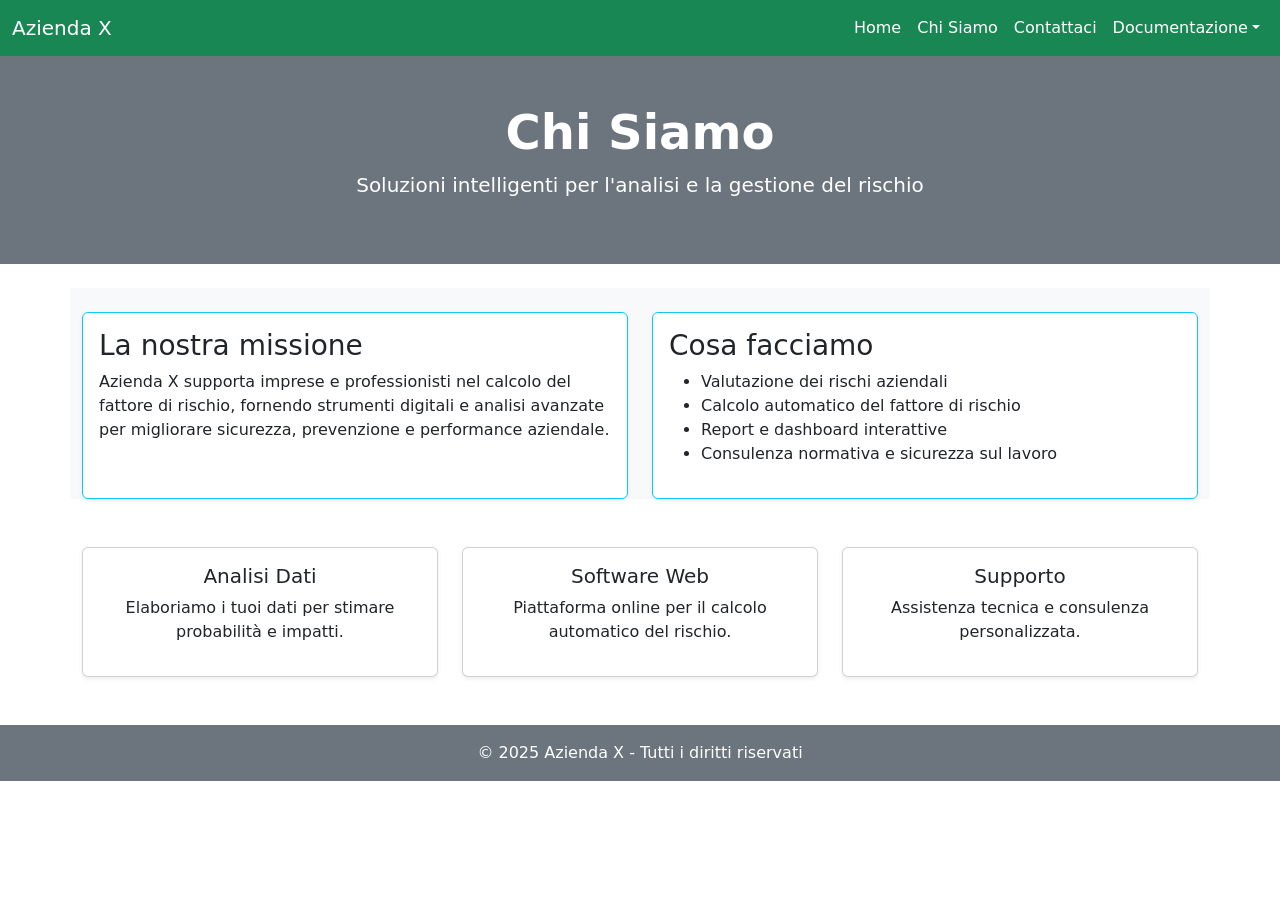
==== chiSiamo.html @ 0c45cf81 "create pagine index contattaci e chisiamo" ====
<!DOCTYPE html>
<html lang="en">
<head>
    <meta charset="UTF-8">
    <meta name="viewport" content="width=device-width, initial-scale=1.0">
    <title>Chi Siamo</title>


    <!-- Bootstrap css -->
    <link href="https://cdn.jsdelivr.net/npm/bootstrap@5.2.3/dist/css/bootstrap.min.css" rel="stylesheet" integrity="sha384-
    rbsA2VBKQhggwzxH7pPCaAqO46MgnOM80zW1RWuH61DGLwZJEdK2Kadq2F9CUG65" crossorigin="anonymous">

    

     <!-- My style css -->
    <link rel="stylesheet" href="">

</head>

<body>

    <!-- NAVBAR -->
     <!--Navbar-->

    <nav class="navbar navbar-expand-lg navbar-light bg-success">
        <div class="container-fluid">
            <a class="navbar-brand text-white" href="#">Azienda X</a>
            <button class="navbar-toggler" type="button" data-bs-toggle="collapse" data-bs-target="#navbarSupportedContent" aria-controls="navbarSupportedContent" aria-expanded="false" aria-label="Toggle navigation">
                <span class="navbar-toggler-icon"></span>
            </button>
            <div class="collapse navbar-collapse" id="navbarSupportedContent">
                <ul class="navbar-nav ms-auto mb-2 mb-lg-0">
                    <li class="nav-item">
                        <a class="nav-link text-white" aria-current="page" href="index.html">Home</a>
                    </li>
            
                    <li class="nav-item">
                        <a class="nav-link text-white" aria-current="page" href="chiSiamo.html">Chi Siamo</a>
                    </li>
                
                
                    <li class="nav-item">
                        <a class="nav-link text-white" aria-current="page" href="contattaci.html">Contattaci</a>
                    </li>

                <li class="nav-item dropdown">
                    <a class="nav-link dropdown-toggle text-white" href="#" role="button" data-bs-toggle="dropdown" aria-expanded="false">Documentazione</a>
                    <ul class="dropdown-menu">
                    <li class="nav-item"><a class="dropdown-item" href="">Fattore rischio</a></li>
                    </ul>
                </li>
                
                </ul>
            </div>
        </div>
    </nav>



    <!-- HEADER -->
    <header class="bg-secondary text-white text-center py-5">
    <div class="container">
        <h1 class="display-5 fw-bold">Chi Siamo</h1>
        <p class="lead">Soluzioni intelligenti per l'analisi e la gestione del rischio</p>
    </div>
    </header>


    <!-- CONTENUTO -->
    <section class="container my-5 bg-light">
        <div class="row g-4">
            <div class="col-md-6">
                <div class="card h-100 border-info shadow-sm p-3">
                    <h3>La nostra missione</h3>
                    <p>
                        Azienda X supporta imprese e professionisti nel calcolo del fattore di rischio,
                        fornendo strumenti digitali e analisi avanzate per migliorare sicurezza,
                        prevenzione e performance aziendale.
                    </p>
                </div>
            </div>
            
            <div class="col-md-6 ">
                <div class="card h-100 border-info shadow-sm p-3">
                    <h3>Cosa facciamo</h3>
                    <ul>
                        <li>Valutazione dei rischi aziendali</li>
                        <li>Calcolo automatico del fattore di rischio</li>
                        <li>Report e dashboard interattive</li>
                        <li>Consulenza normativa e sicurezza sul lavoro</li>
                    </ul>
                </div>
            </div>

        </div>
    </section>


    <!-- CARDS SERVIZI -->
    <section class="container my-5">
        <div class="row text-center g-4">

            <div class="col-md-4">
                <div class="card h-100 shadow-sm p-3">
                    <h5>Analisi Dati</h5>
                    <p>Elaboriamo i tuoi dati per stimare probabilità e impatti.</p>
                </div>
            </div>

            <div class="col-md-4">
                <div class="card h-100 shadow-sm p-3">
                    <h5>Software Web</h5>
                    <p>Piattaforma online per il calcolo automatico del rischio.</p>
                </div>
            </div>

            <div class="col-md-4">
                <div class="card h-100 shadow-sm p-3">
                    <h5>Supporto</h5>
                    <p>Assistenza tecnica e consulenza personalizzata.</p>
                </div>
            </div>

        </div>
    </section>


    <!-- FOOTER -->
    <footer class="bg-secondary text-white text-center py-3 mt-5">
        <p class="mb-0">© 2025 Azienda X - Tutti i diritti riservati</p>
    </footer>


  <!-- Bootstrap javascript -->
    <script src="https://cdn.jsdelivr.net/npm/bootstrap@5.2.3/dist/js/bootstrap.bundle.min.js" integrity="sha384-
    kenU1KFdBIe4zVF0s0G1M5b4hcpxyD9F7jL+jjXkk+Q2h455rYXK/7HAuoJl+0I4" crossorigin="anonymous"></script> 

</body>
</html>
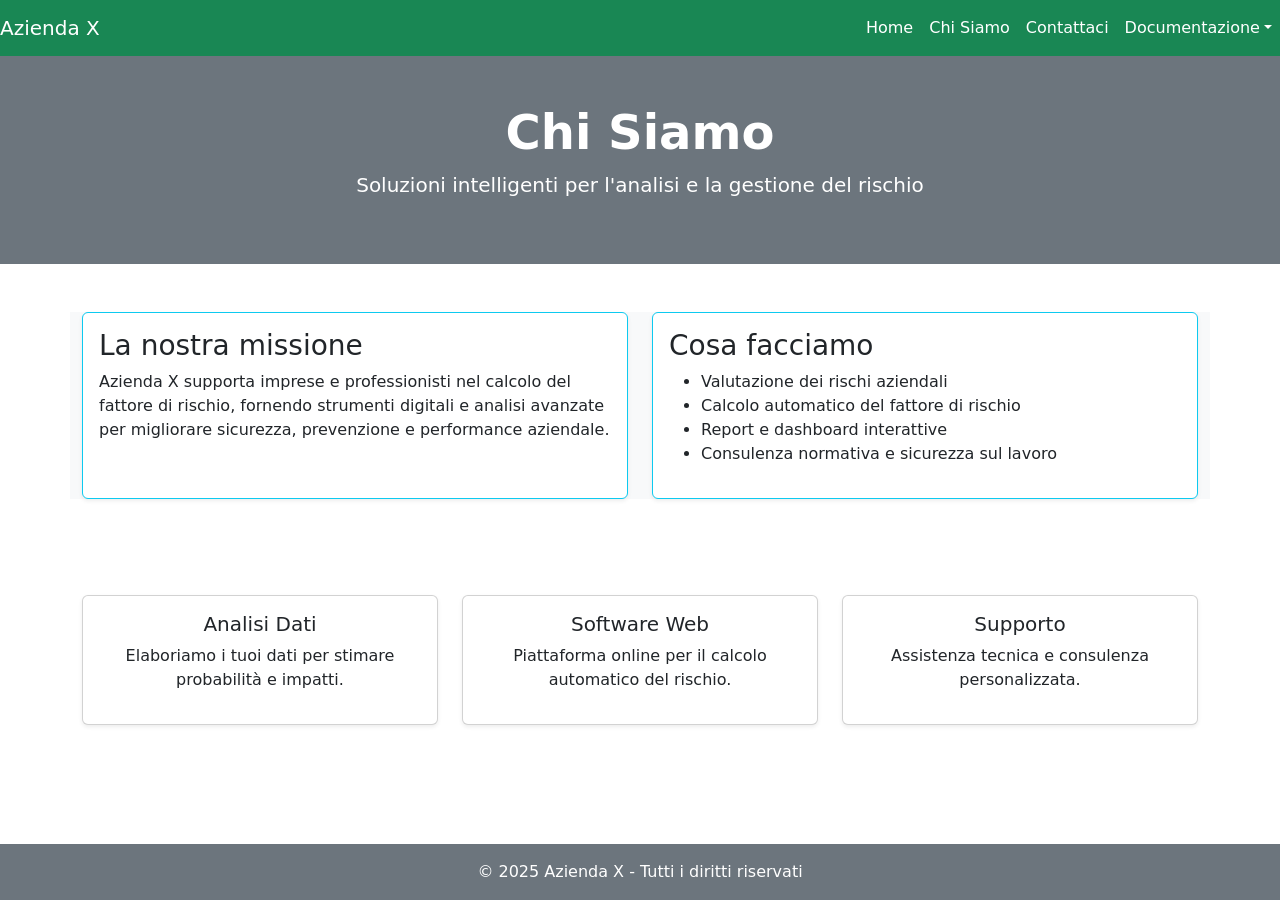
==== commit ddc2a703: "creata tabella e js per calcolo matrice" ====
--- a/chiSiamo.html
+++ b/chiSiamo.html
@@ -17,13 +17,13 @@
 
 </head>
 
-<body>
+<body class="d-flex flex-column min-vh-100">
 
     <!-- NAVBAR -->
      <!--Navbar-->
 
-    <nav class="navbar navbar-expand-lg navbar-light bg-success">
-        <div class="container-fluid">
+    <nav class="container-fluid navbar navbar-expand-lg navbar-light bg-success">
+        
             <a class="navbar-brand text-white" href="#">Azienda X</a>
             <button class="navbar-toggler" type="button" data-bs-toggle="collapse" data-bs-target="#navbarSupportedContent" aria-controls="navbarSupportedContent" aria-expanded="false" aria-label="Toggle navigation">
                 <span class="navbar-toggler-icon"></span>
@@ -52,7 +52,7 @@
                 
                 </ul>
             </div>
-        </div>
+        
     </nav>
 
 
@@ -126,7 +126,7 @@
 
 
     <!-- FOOTER -->
-    <footer class="bg-secondary text-white text-center py-3 mt-5">
+    <footer class="bg-secondary text-white text-center py-3 mt-auto">
         <p class="mb-0">© 2025 Azienda X - Tutti i diritti riservati</p>
     </footer>
 
